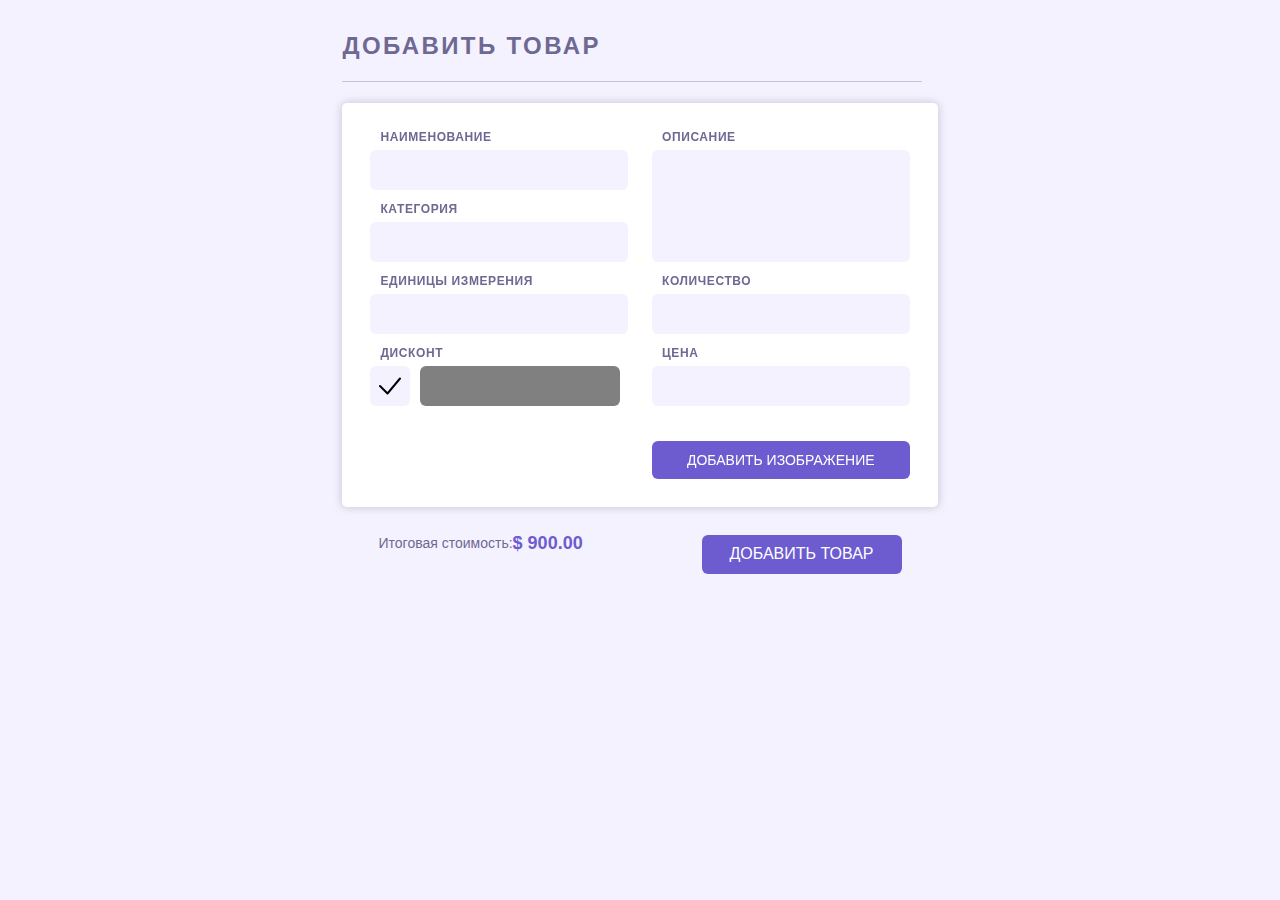
==== index.html @ a65a22db "22.11.2023_00.14" ====
<!DOCTYPE html>
<html lang="ru">

<head>
  <meta charset="UTF-8">
  <link rel="shortcut icon" href="/img/favicon/NicePng_lul-emote-png_1455614.png" type="image/png">
  <title>Ваши товары</title>
  <link rel="stylesheet" href="/css/index.css">
</head>

<body>
  <main class="main">
    <div class="container">
      <div class="your-product">
        <section class="your-product-header">
          <h1 n class="your-product-header-title-h1">Добавить товар</h1>
          <div class="your-product-header-line"></div>
        </section>
        <div class="your-product-window">
          <ul class="your-product-window-list">
            <li class="your-product-window-list-li name-product">
              <label class="your-product-window-list-li-name-product label">
                <span class="label-span-text">Наименование</span>
                <input class="your-product-window-list-li-name-product-input input" type="text" name="name-product" required>
              </label>
            </li>
            <li class="your-product-window-list-li category">
              <label class="your-product-window-list-li-category label">
                <span class="label-span-text">Категория</span>
                <input class="your-product-window-list-li-category-input input" type="text" name="category">
              </label>
            </li>
            <li class="your-product-window-list-li units">
              <label class="your-product-window-list-li-units label">
                <span class="label-span-text">Единицы измерения</span>
                <input class="your-product-window-list-li-units-input input" type="text" name="units">
              </label>
            </li>
            <li class="your-product-window-list-li discount">
              <fieldset class="your-product-window-list-li-fieldset">
                <label class="your-product-window-list-li-discount">
                  <span class="label-span-text">Дисконт</span>
                  <div class="your-product-window-list-li-discount-div">
                    <input type="checkbox" class="your-product-window-list-li-discount-checkbox">
                    <span class="fake-checkbox"></span>
                    <input class="your-product-window-list-li-discount-input" type="text" name="discount" disabled>
                  </div>
                </label>
              </fieldset>
            </li>
            <li class="your-product-window-list-li description">
              <label class="your-product-window-list-li-description label">
                <span class="label-span-text">Описание</span>
                <textarea class="your-product-window-list-li-description-textarea textarea-description" type="text" name="description"></textarea>
              </label>
            </li>
            <li class="your-product-window-list-li quantity">
              <label class="your-product-window-list-li-quantity label">
                <span class="label-span-text">Количество</span>
                <input class="your-product-window-list-li-quantity-input input" type="number" name="quantity">
              </label>
            </li>
            <li class="your-product-window-list-li price">
              <label class="your-product-window-list-li-price label">
                <span class="label-span-text">Цена</span>
                <input class="your-product-window-list-li-price-input input" type="number" name="price">
              </label>
            </li>
            <li class="your-product-window-list-li button input-img">
              <div class="input-img-div">
                <input type="file"  name="image-product" id="image_product" class="input-img-div-input">
                <label for="image_product" class="input-img-div-label">Добавить изображение</label>
              </div>
            </li>
          </ul>
        </div>
        <div class="your-product-footer">
          <div class="your-product-footer-price">
            <p class="your-product-footer-price-total-cost">Итоговая стоимость:</p>
            <div class="your-product-footer-price-total-cost-div">
              <p class="your-product-footer-price-total-cost-calculation">$ 900.00</p>
            </div>
          </div>
          <button class="your-product-footer-button">Добавить товар</button>
        </div>
      </div>
    </div>
  </main>

</body>

</html>
---- css/index.css ----
@import url("/css/global_new.css");
@import url("/css/main.css");
@import url("/css/fonts.css");
@import url("/css/var.css");
@import url("/css/table.css");
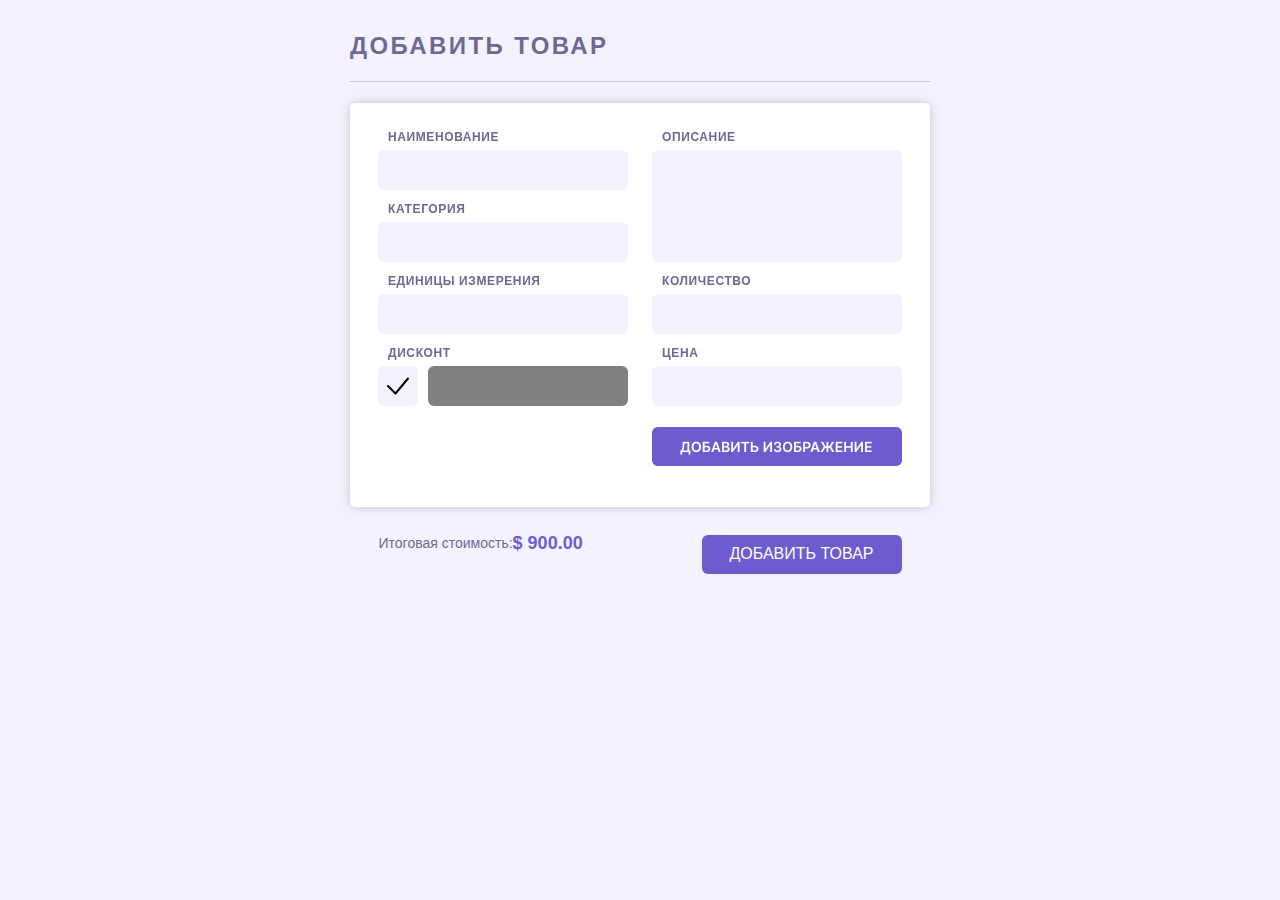
==== commit b68b6b3e: "22.11.2023_22.52" ====
--- a/index.html
+++ b/index.html
@@ -69,7 +69,9 @@
             <li class="your-product-window-list-li button input-img">
               <div class="input-img-div">
                 <input type="file"  name="image-product" id="image_product" class="input-img-div-input">
-                <label for="image_product" class="input-img-div-label">Добавить изображение</label>
+                <label for="image_product" class="input-img-div-labe">
+                  <span class="input-img-div-label-span"><img class="input-img-div-label-span-ico" alt="Добавить изображение" src="/img/add_file.png"></span>
+                </label>
               </div>
             </li>
           </ul>
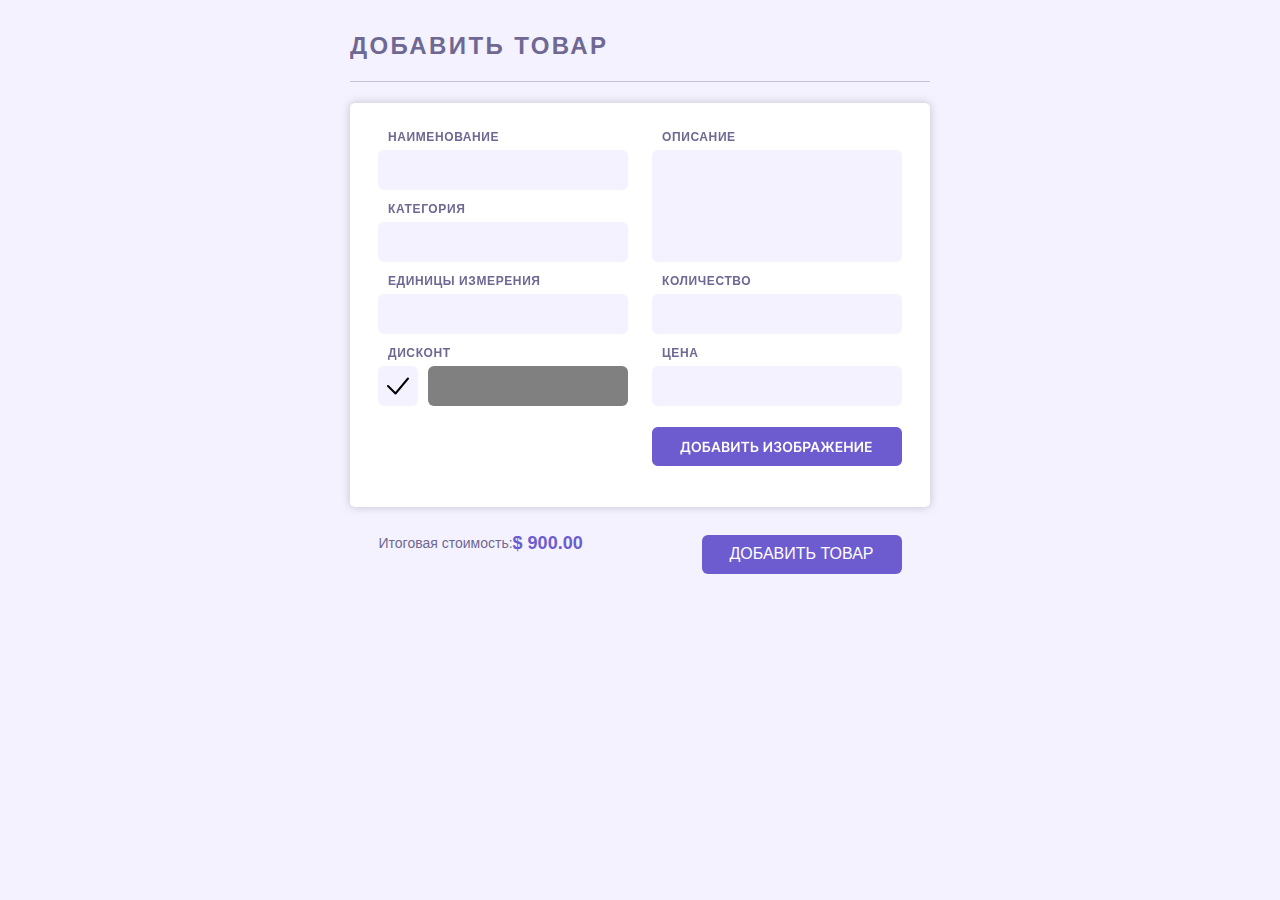
==== commit ac3a5ade: "27.12.2023_23.25" ====
--- a/index.html
+++ b/index.html
@@ -6,84 +6,87 @@
   <link rel="shortcut icon" href="/img/favicon/NicePng_lul-emote-png_1455614.png" type="image/png">
   <title>Ваши товары</title>
   <link rel="stylesheet" href="/css/index.css">
+  <meta name="viewport" content="width=device-width, initial-scale=1.0">
 </head>
 
 <body>
   <main class="main">
     <div class="container">
-      <div class="your-product">
-        <section class="your-product-header">
-          <h1 n class="your-product-header-title-h1">Добавить товар</h1>
-          <div class="your-product-header-line"></div>
-        </section>
-        <div class="your-product-window">
-          <ul class="your-product-window-list">
-            <li class="your-product-window-list-li name-product">
-              <label class="your-product-window-list-li-name-product label">
-                <span class="label-span-text">Наименование</span>
-                <input class="your-product-window-list-li-name-product-input input" type="text" name="name-product" required>
-              </label>
-            </li>
-            <li class="your-product-window-list-li category">
-              <label class="your-product-window-list-li-category label">
-                <span class="label-span-text">Категория</span>
-                <input class="your-product-window-list-li-category-input input" type="text" name="category">
-              </label>
-            </li>
-            <li class="your-product-window-list-li units">
-              <label class="your-product-window-list-li-units label">
-                <span class="label-span-text">Единицы измерения</span>
-                <input class="your-product-window-list-li-units-input input" type="text" name="units">
-              </label>
-            </li>
-            <li class="your-product-window-list-li discount">
-              <fieldset class="your-product-window-list-li-fieldset">
-                <label class="your-product-window-list-li-discount">
-                  <span class="label-span-text">Дисконт</span>
-                  <div class="your-product-window-list-li-discount-div">
-                    <input type="checkbox" class="your-product-window-list-li-discount-checkbox">
-                    <span class="fake-checkbox"></span>
-                    <input class="your-product-window-list-li-discount-input" type="text" name="discount" disabled>
-                  </div>
+      <div class="overlay">
+        <div class="your-product">
+          <section class="your-product-header">
+            <h1 n class="your-product-header-title-h1">Добавить товар</h1>
+            <div class="your-product-header-line"></div>
+          </section>
+          <div class="your-product-window">
+            <ul class="your-product-window-list">
+              <li class="your-product-window-list-li name-product">
+                <label class="your-product-window-list-li-name-product label">
+                  <span class="label-span-text">Наименование</span>
+                  <input class="your-product-window-list-li-name-product-input input" type="text" name="name-product" required>
                 </label>
-              </fieldset>
-            </li>
-            <li class="your-product-window-list-li description">
-              <label class="your-product-window-list-li-description label">
-                <span class="label-span-text">Описание</span>
-                <textarea class="your-product-window-list-li-description-textarea textarea-description" type="text" name="description"></textarea>
-              </label>
-            </li>
-            <li class="your-product-window-list-li quantity">
-              <label class="your-product-window-list-li-quantity label">
-                <span class="label-span-text">Количество</span>
-                <input class="your-product-window-list-li-quantity-input input" type="number" name="quantity">
-              </label>
-            </li>
-            <li class="your-product-window-list-li price">
-              <label class="your-product-window-list-li-price label">
-                <span class="label-span-text">Цена</span>
-                <input class="your-product-window-list-li-price-input input" type="number" name="price">
-              </label>
-            </li>
-            <li class="your-product-window-list-li button input-img">
-              <div class="input-img-div">
-                <input type="file"  name="image-product" id="image_product" class="input-img-div-input">
-                <label for="image_product" class="input-img-div-labe">
-                  <span class="input-img-div-label-span"><img class="input-img-div-label-span-ico" alt="Добавить изображение" src="/img/add_file.png"></span>
+              </li>
+              <li class="your-product-window-list-li category">
+                <label class="your-product-window-list-li-category label">
+                  <span class="label-span-text">Категория</span>
+                  <input class="your-product-window-list-li-category-input input" type="text" name="category">
                 </label>
+              </li>
+              <li class="your-product-window-list-li units">
+                <label class="your-product-window-list-li-units label">
+                  <span class="label-span-text">Единицы измерения</span>
+                  <input class="your-product-window-list-li-units-input input" type="text" name="units">
+                </label>
+              </li>
+              <li class="your-product-window-list-li discount">
+                <fieldset class="your-product-window-list-li-fieldset">
+                  <label class="your-product-window-list-li-discount">
+                    <span class="label-span-text">Дисконт</span>
+                    <div class="your-product-window-list-li-discount-div">
+                      <input type="checkbox" class="your-product-window-list-li-discount-checkbox">
+                      <span class="fake-checkbox"></span>
+                      <input class="your-product-window-list-li-discount-input" type="text" name="discount" disabled>
+                    </div>
+                  </label>
+                </fieldset>
+              </li>
+              <li class="your-product-window-list-li description">
+                <label class="your-product-window-list-li-description label">
+                  <span class="label-span-text">Описание</span>
+                  <textarea class="your-product-window-list-li-description-textarea textarea-description" type="text" name="description"></textarea>
+                </label>
+              </li>
+              <li class="your-product-window-list-li quantity">
+                <label class="your-product-window-list-li-quantity label">
+                  <span class="label-span-text">Количество</span>
+                  <input class="your-product-window-list-li-quantity-input input" type="number" name="quantity">
+                </label>
+              </li>
+              <li class="your-product-window-list-li price">
+                <label class="your-product-window-list-li-price label">
+                  <span class="label-span-text">Цена</span>
+                  <input class="your-product-window-list-li-price-input input" type="number" name="price">
+                </label>
+              </li>
+              <li class="your-product-window-list-li button input-img">
+                <div class="input-img-div">
+                  <input type="file"  name="image-product" id="image_product" class="input-img-div-input">
+                  <label for="image_product" class="input-img-div-labe">
+                    <span class="input-img-div-label-span"><img class="input-img-div-label-span-ico" alt="Добавить изображение" src="/img/add_file.png"></span>
+                  </label>
+                </div>
+              </li>
+            </ul>
+          </div>
+          <div class="your-product-footer">
+            <div class="your-product-footer-price">
+              <p class="your-product-footer-price-total-cost">Итоговая стоимость:</p>
+              <div class="your-product-footer-price-total-cost-div">
+                <p class="your-product-footer-price-total-cost-calculation">$ 900.00</p>
               </div>
-            </li>
-          </ul>
-        </div>
-        <div class="your-product-footer">
-          <div class="your-product-footer-price">
-            <p class="your-product-footer-price-total-cost">Итоговая стоимость:</p>
-            <div class="your-product-footer-price-total-cost-div">
-              <p class="your-product-footer-price-total-cost-calculation">$ 900.00</p>
             </div>
+            <button class="your-product-footer-button">Добавить товар</button>
           </div>
-          <button class="your-product-footer-button">Добавить товар</button>
         </div>
       </div>
     </div>
